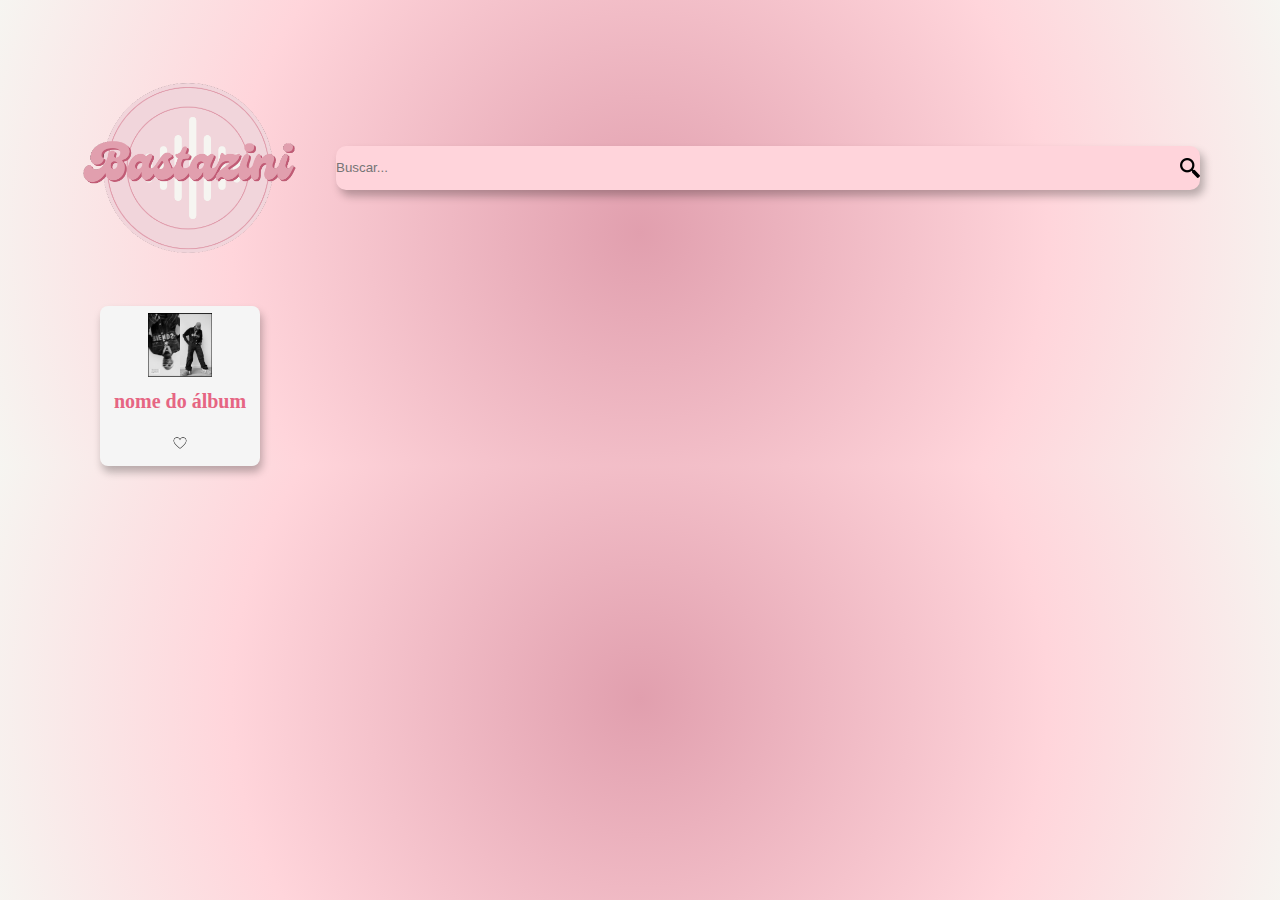
==== segundaPg/index.html @ c5f7c45a "precisa finalizargit add ." ====
<!DOCTYPE html>
<html lang="pt-br">
<head>
    <meta charset="UTF-8">
    <meta name="viewport" content="width=device-width, initial-scale=1.0">
    <link rel="stylesheet" href="style.css">
    <script src="app.js" defer></script>
    <link rel="icon" href="./img/icon.png">
    <title>Bastazini Music2</title>
</head>
<body>
    <header>
        <div class="menu">
            <img class="icon" src="./img/icon.png" alt="icon">
            <div class="barraPesquisa">
                <input type="text" id="pesquisa" placeholder="Buscar...">
                <img src="./img/lupa.png" alt="lupa">
            </div>
        </div> 
    </header>
    <div class="card-container">
        <div class="card" id="card1">
            <img src="./img/albumText.png" alt="album">
            <h1>nome do álbum</h1>
            <img src="./img/like.png" alt="like" id="like">
        </div>
    </div>
</body>
</html>
---- segundaPg/style.css ----
*{
    padding: 0;
    margin: 0;
    box-sizing: border-box;
}

body{
    background: rgb(225,159,174);
    background: radial-gradient(circle, rgba(225,159,174,1) 0%, rgba(255,213,219,1) 60%, rgba(246,245,241,1) 100%);
}

.menu{
    display: flex;
    align-items: center;
    padding-top: 40px;
    padding-left: 60px;
    padding-right: 80px;
    gap: 20px;
}

.barraPesquisa{
    height: 2.8rem;
    width: 90rem;
    border-radius: 10px;
    display: flex;
    align-items: center;
    justify-content: space-between;
    background-color: rgb(255, 212, 219);
    box-shadow: 4px 6px 8px #0004;
}

.barraPesquisa input{
    border: 0 solid transparent;
    background: transparent;
    height: 100%;
    width: 100%;
    outline: none;
}

.barraPesquisa img{
    width: 20px;
    height: 20px;
}

img[alt~="icon"]{
    width: 16rem;
    height: 16rem;
}

img[alt~="album"]{
    height:4rem;
    width: 4rem;
}

img[alt~="like"]{
    width: 2rem;
    height: 2rem;
}

.card-container{
    display: flex;
    gap: 20px;
    padding-left: 100px;
    padding-top: 10px;
}

.card{
    width: 10rem;
    height: 10rem;
    font-size: 10px;
    background-color: whitesmoke;
    color: #e66583;
    border-radius: 8px;
    box-shadow: 2px 6px 8px #0004;
    display: grid;
    text-align: center;
    place-items: center;
}
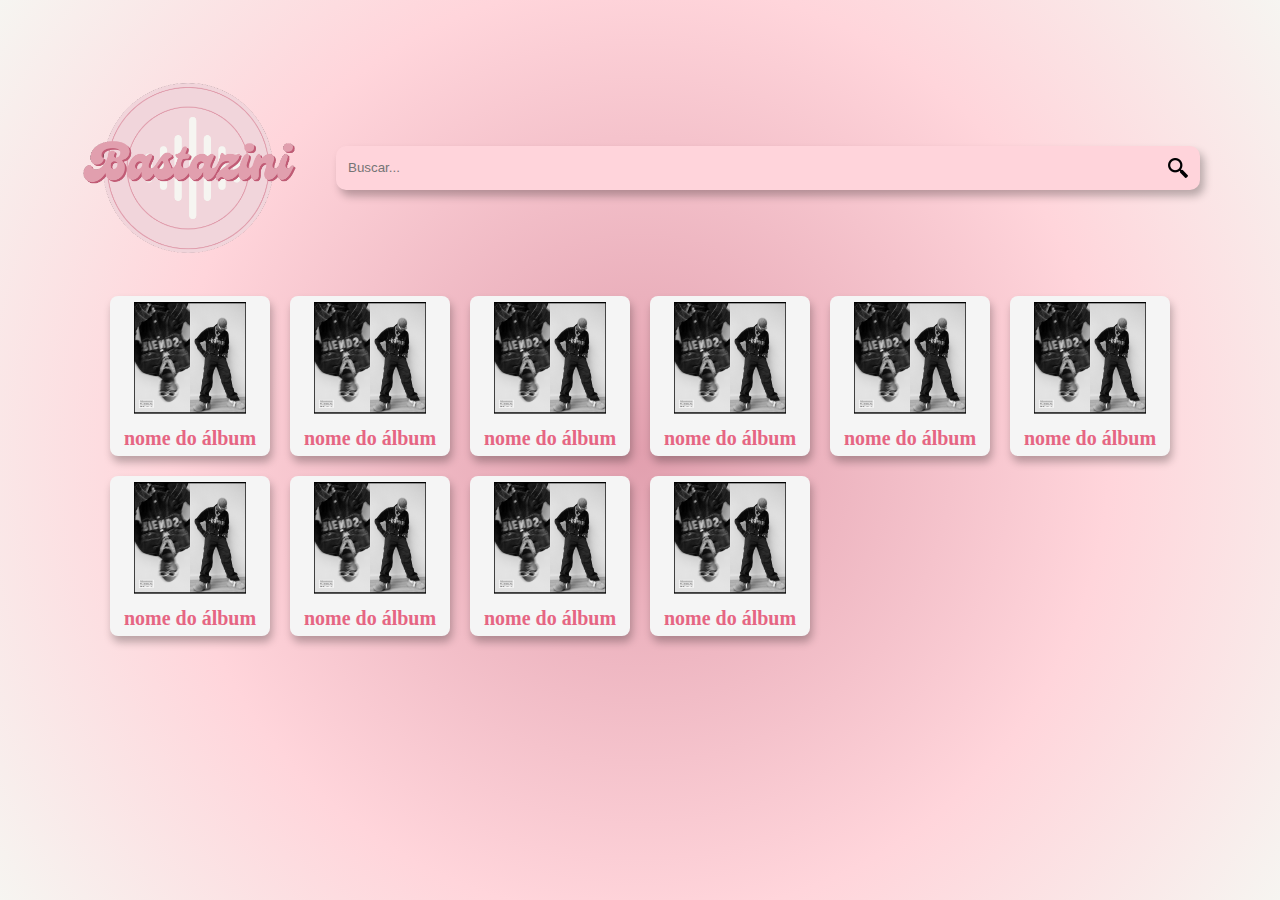
==== commit 1e37d299: "precisa finalizar" ====
--- a/segundaPg/index.html
+++ b/segundaPg/index.html
@@ -14,16 +14,62 @@
             <img class="icon" src="./img/icon.png" alt="icon">
             <div class="barraPesquisa">
                 <input type="text" id="pesquisa" placeholder="Buscar...">
-                <img src="./img/lupa.png" alt="lupa">
+                <img src="./img/lupa.png" alt="lupa" id="lupa">
             </div>
         </div> 
     </header>
-    <div class="card-container">
-        <div class="card" id="card1">
-            <img src="./img/albumText.png" alt="album">
-            <h1>nome do álbum</h1>
-            <img src="./img/like.png" alt="like" id="like">
-        </div>
-    </div>
+    <main>
+        <div class="card-container">
+            <div class="card" id="card">
+                <img src="./img/albumText.png" alt="album" id="album">
+                <h1>nome do álbum</h1>
+                <!-- <img src="./img/like.png" alt="like" > -->
+            </div>
+            <div class="card" id="card">
+                <img src="./img/albumText.png" alt="album" id="album">
+                <h1>nome do álbum</h1>
+                <!-- <img src="./img/like.png" alt="like" > -->
+            </div>
+            <div class="card" id="card">
+                <img src="./img/albumText.png" alt="album" id="album">
+                <h1>nome do álbum</h1>
+                <!-- <img src="./img/like.png" alt="like" > -->
+            </div>
+            <div class="card" id="card">
+                <img src="./img/albumText.png" alt="album" id="album">
+                <h1>nome do álbum</h1>
+                <!-- <img src="./img/like.png" alt="like" > -->
+            </div>
+            <div class="card" id="card">
+                <img src="./img/albumText.png" alt="album" id="album">
+                <h1>nome do álbum</h1>
+                <!-- <img src="./img/like.png" alt="like" > -->
+            </div>
+            <div class="card" id="card">
+                <img src="./img/albumText.png" alt="album" id="album">
+                <h1>nome do álbum</h1>
+                <!-- <img src="./img/like.png" alt="like" > -->
+            </div>
+            <div class="card" id="card">
+                <img src="./img/albumText.png" alt="album" id="album">
+                <h1>nome do álbum</h1>
+                <!-- <img src="./img/like.png" alt="like" > -->
+            </div>
+            <div class="card" id="card">
+                <img src="./img/albumText.png" alt="album" id="album">
+                <h1>nome do álbum</h1>
+                <!-- <img src="./img/like.png" alt="like" > -->
+            </div>
+            <div class="card" id="card">
+                <img src="./img/albumText.png" alt="album" id="album">
+                <h1>nome do álbum</h1>
+                <!-- <img src="./img/like.png" alt="like" > -->
+            </div>
+            <div class="card" id="card">
+                <img src="./img/albumText.png" alt="album" id="album">
+                <h1>nome do álbum</h1>
+                <!-- <img src="./img/like.png" alt="like" > -->
+            </div>
+    </main>
 </body>
 </html>--- a/segundaPg/style.css
+++ b/segundaPg/style.css
@@ -5,8 +5,15 @@
 }
 
 body{
+    min-height: 100vh;
     background: rgb(225,159,174);
     background: radial-gradient(circle, rgba(225,159,174,1) 0%, rgba(255,213,219,1) 60%, rgba(246,245,241,1) 100%);
+}
+
+main{
+    display: flex;
+    justify-content: center;
+    height: 100%;
 }
 
 .menu{
@@ -27,6 +34,7 @@
     justify-content: space-between;
     background-color: rgb(255, 212, 219);
     box-shadow: 4px 6px 8px #0004;
+    padding-inline: 12px;
 }
 
 .barraPesquisa input{
@@ -48,20 +56,20 @@
 }
 
 img[alt~="album"]{
-    height:4rem;
-    width: 4rem;
-}
-
-img[alt~="like"]{
+    height: 7rem;
+    width: 7rem;
+}
+
+/* img[alt~="like"]{
     width: 2rem;
     height: 2rem;
-}
+} */
 
 .card-container{
     display: flex;
     gap: 20px;
-    padding-left: 100px;
-    padding-top: 10px;
+    display: grid;
+    grid-template-columns: 1fr 1fr 1fr 1fr 1fr 1fr;
 }
 
 .card{
@@ -75,4 +83,125 @@
     display: grid;
     text-align: center;
     place-items: center;
+}
+
+@media (max-width: 820px){
+
+img[alt~="icon"]{
+    height: 14rem;
+    width: 14rem;
+}
+    
+.menu{
+    display: flex;
+    align-items: center;
+    padding-top: 20px;
+    padding-left: 10px;
+    padding-right: 10px;
+    gap: 20px;
+    }
+
+.barraPesquisa img{
+    width: 18px;
+    height: 18px;
+}
+
+.barraPesquisa{
+    height: 3rem;
+    width: 32rem;
+    border-radius: 10px;
+    display: flex;
+    align-items: center;
+    justify-content: space-between;
+    background-color: rgb(255, 212, 219);
+    box-shadow: 4px 6px 8px #0004;
+}
+
+.card-container{
+    display: grid;
+    grid-template-columns: 1fr 1fr 1fr 1fr;
+    justify-content: space-between;
+    height: 70vh;
+    width: 100%;
+    place-items: center;
+}
+
+.card{
+    width: 80%;
+    height: 80%;
+    padding-bottom: 10px; 
+    font-size: 10px;
+    background-color: whitesmoke;
+    color: #e66583;
+    border-radius: 8px;
+    box-shadow: 2px 6px 8px #0004;
+    display: grid;
+}
+
+img[alt~="album"]{
+    height: 80%;
+    width: 80%;
+}
+
+
+}
+
+
+@media (max-width: 375px){
+    
+img[alt~="icon"]{
+    height: 6rem;
+    width: 6rem;
+}
+
+.menu{
+    display: flex;
+    align-items: center;
+    padding-top: 40px;
+    padding-left: 20px;
+    padding-right: 20px;
+    gap: 20px;
+}
+
+.barraPesquisa img{
+    width: 16px;
+    height: 16px;
+}
+
+.barraPesquisa{
+    height: 2rem;
+    width: 90rem;
+    border-radius: 10px;
+    display: flex;
+    align-items: center;
+    justify-content: space-between;
+    background-color: rgb(255, 212, 219);
+    box-shadow: 4px 6px 8px #0004;
+}
+
+.card-container{
+    height: 70vh;
+    width: 100%;
+    display: grid;
+    grid-template-columns: 1fr 1fr;
+    place-items: center;
+}
+
+.card{
+    width: 80%;
+    height: 80%;
+    padding-bottom: 12px; 
+    font-size: 6px;
+    background-color: whitesmoke;
+    color: #e66583;
+    border-radius: 8px;
+    box-shadow: 2px 6px 8px #0004;
+    display: grid;
+}
+
+img[alt~="album"]{
+    height: 80%;
+    width: 80%;
+}
+
 }